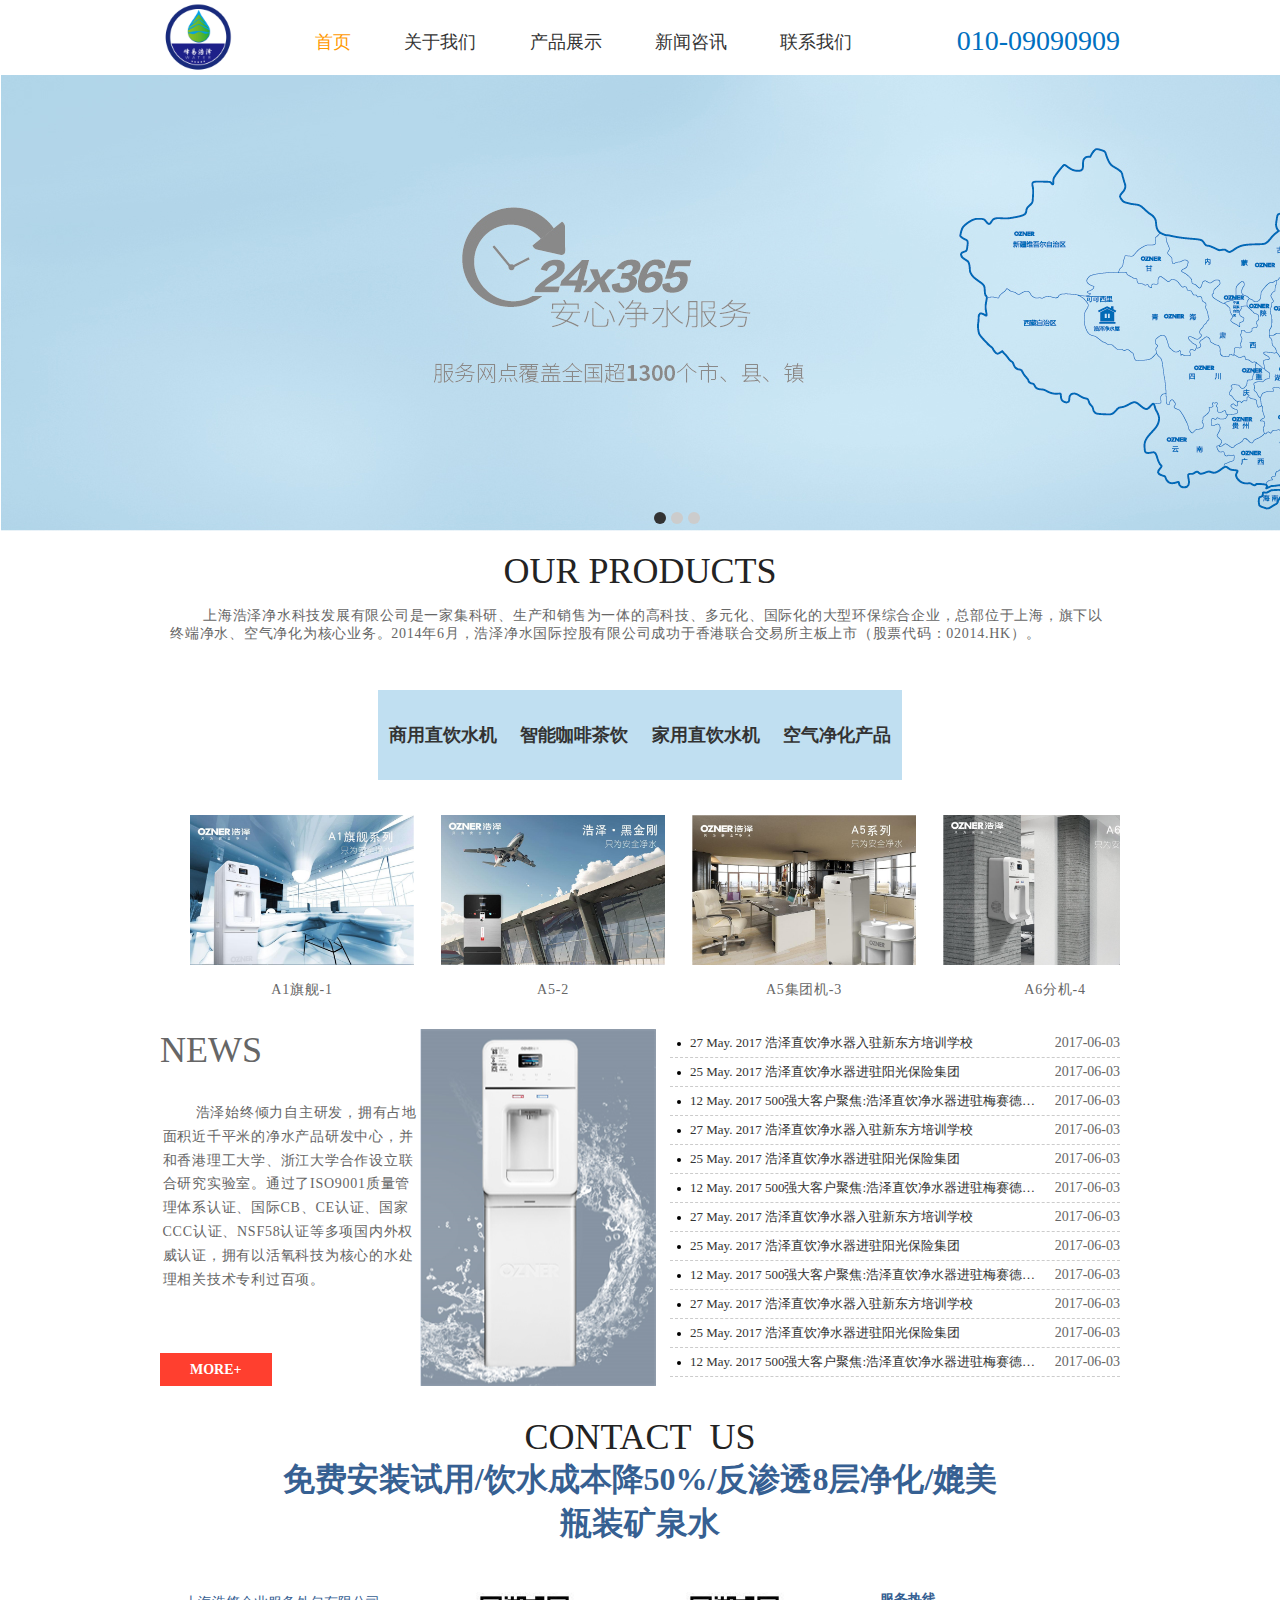
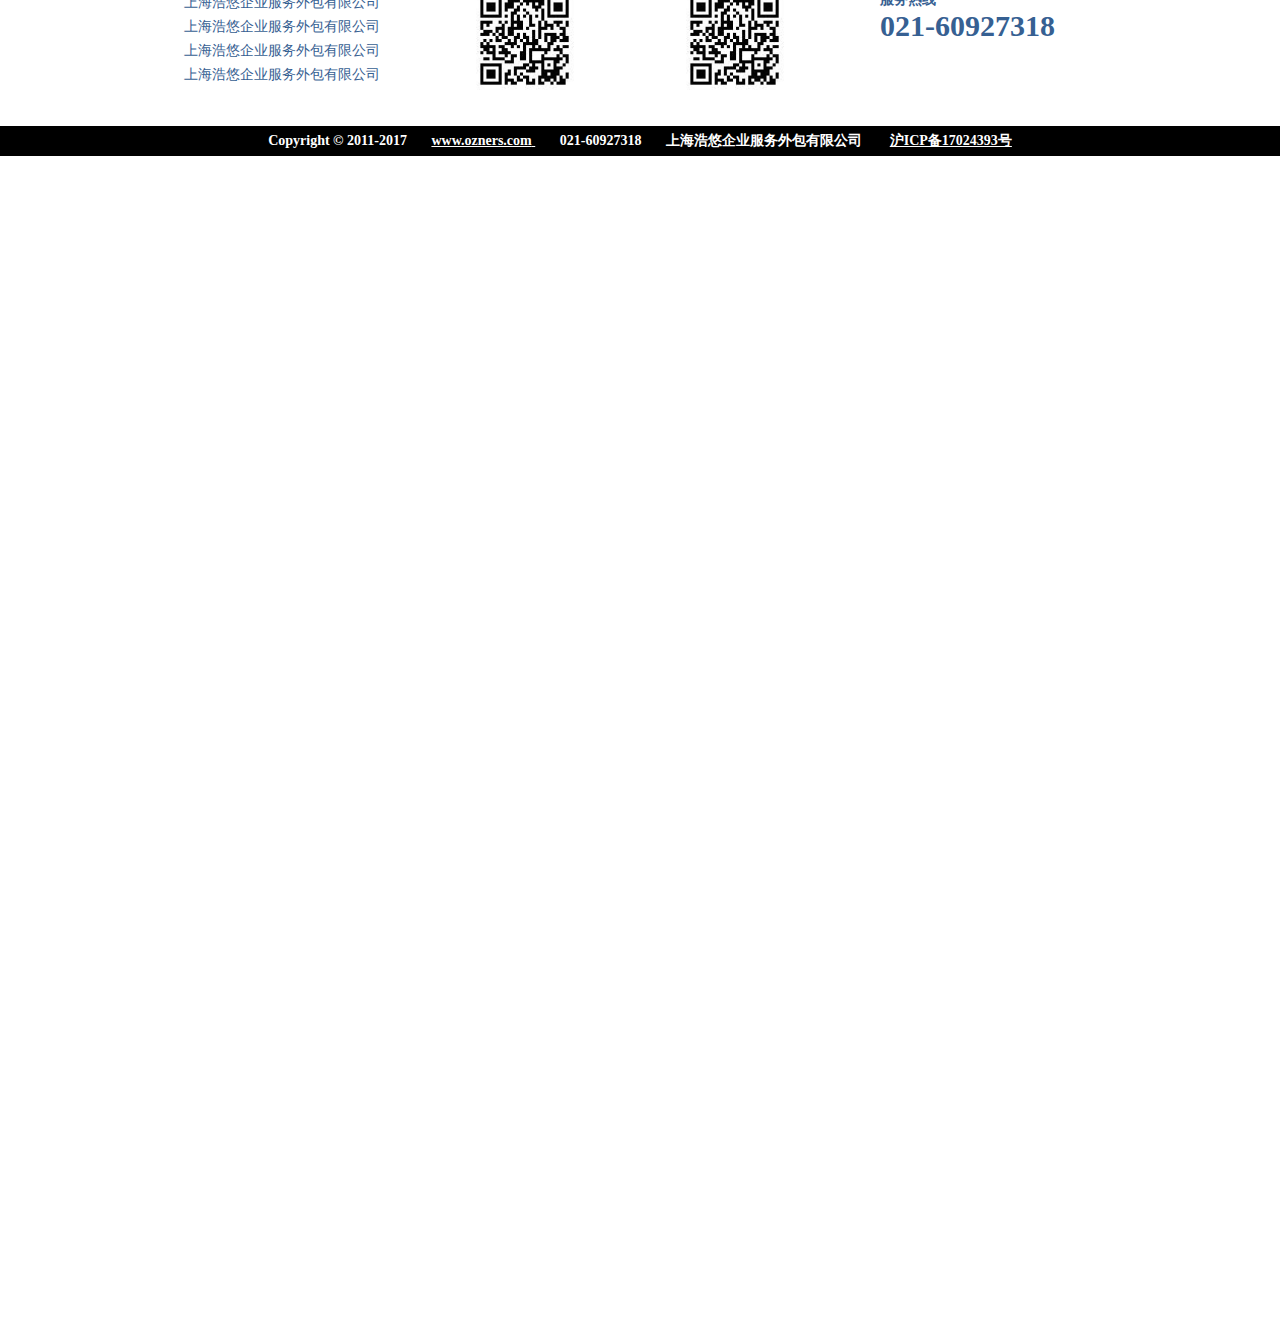
==== index.html @ fd551aab "新闻资讯，联系我们，关于我们" ====
<!DOCTYPE html>
<html lang="en">

<head>
    <meta charset="UTF-8">
    <meta name="viewport" content="width=device-width, initial-scale=1.0">
    <meta http-equiv="X-UA-Compatible" content="ie=edge">
    <title>Document</title>
    <script>
        function IsPC() {
            var userAgentInfo = navigator.userAgent;
            var Agents = ["Android", "iPhone", "SymbianOS", "Windows Phone", "iPad",
                "iPod"];    //常用的手机系统版本
            var flag = true;    //建立标志
            for (var v = 0; v < Agents.length; v++) {
                if (userAgentInfo.indexOf(Agents[v]) > 0) {
                    flag = false;    //如果是手机版本返回false
                    break;
                }
            }
            return flag;
        }

        window.onload = function () {
            if (IsPC()) {
                //pc
                window.location.href="./web/index.html";
            } else {
                //安卓
                window.location.href="./app/index.html";
            }
        }
    </script>
</head>

<body>

</body>

</html>
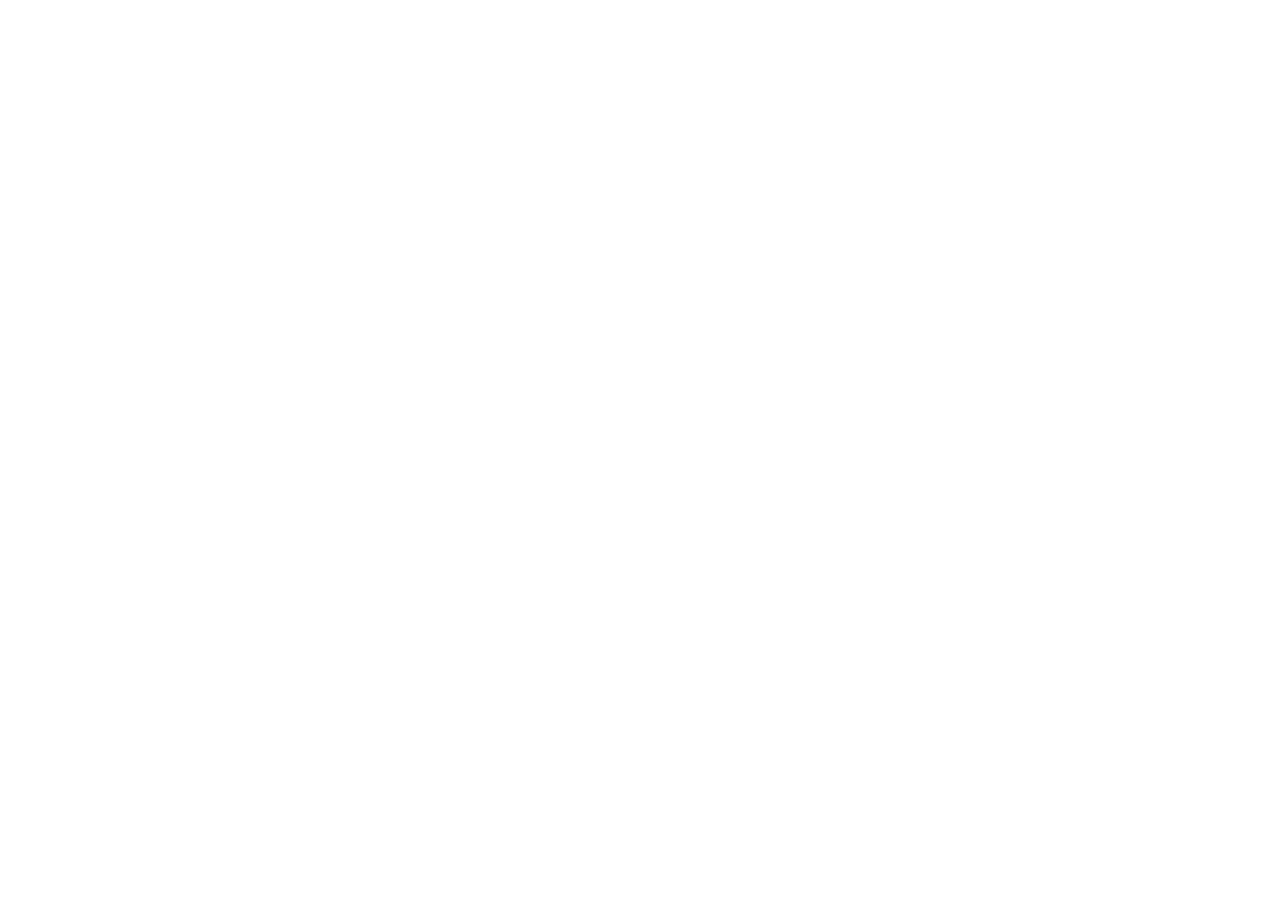
==== commit 6b5cd8d0: "删除admin文件夹" ====
--- a/index.html
+++ b/index.html
@@ -22,13 +22,13 @@
         }
 
         window.onload = function () {
-            if (IsPC()) {
-                //pc
-                window.location.href="./web/index.html";
-            } else {
-                //安卓
-                window.location.href="./app/index.html";
-            }
+            // if (IsPC()) {
+            //     //pc
+            //     window.location.href="./web/index.html";
+            // } else {
+            //     //移动端
+            //     window.location.href="./app/index.html";
+            // }
         }
     </script>
 </head>
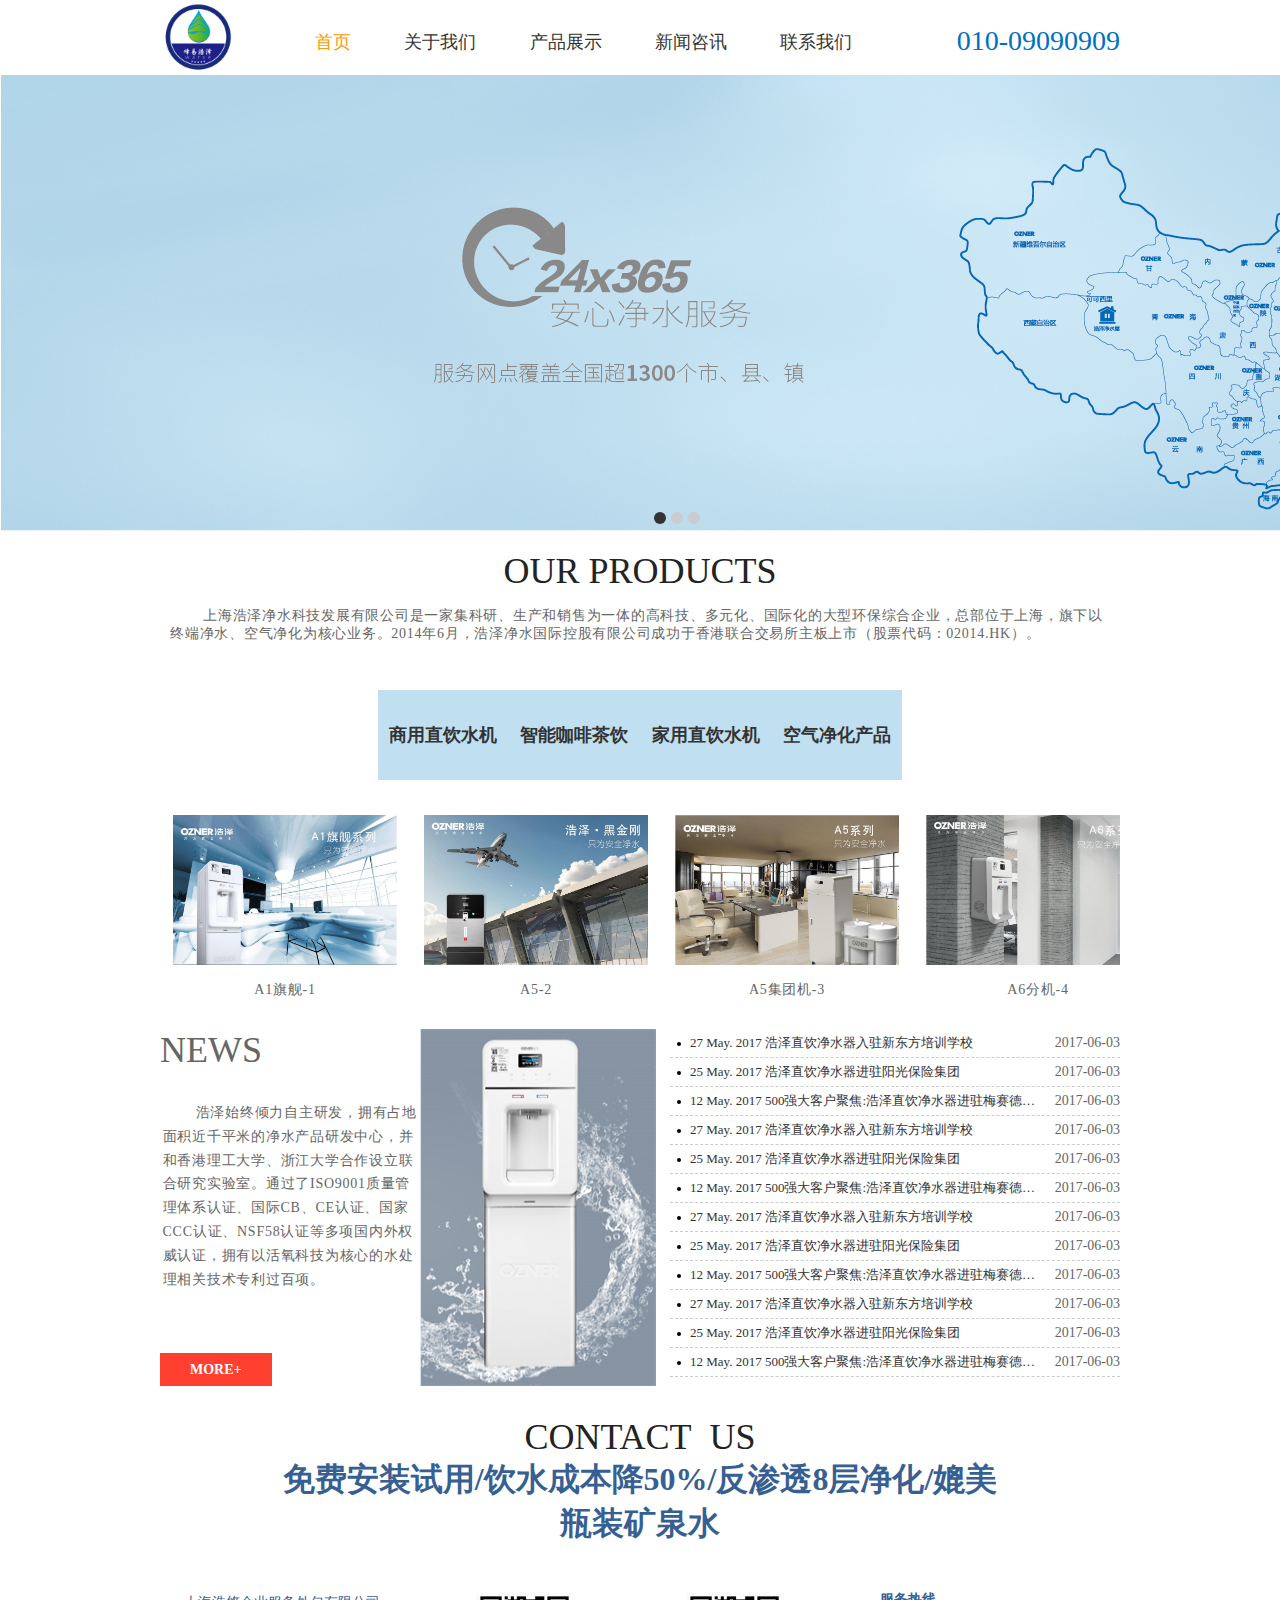
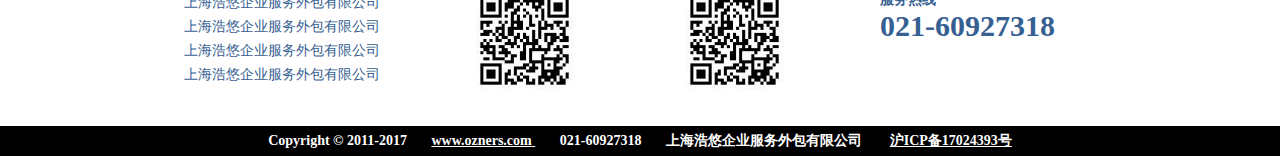
==== commit ca266f04: "d" ====
--- a/index.html
+++ b/index.html
@@ -3,9 +3,17 @@
 
 <head>
     <meta charset="UTF-8">
-    <meta name="viewport" content="width=device-width, initial-scale=1.0">
+    <meta name="viewport" content="width=device-width, initial-scale=1.0, minimum-scale=0.5, maximum-scale=2.0, user-scalable=yes">
     <meta http-equiv="X-UA-Compatible" content="ie=edge">
+    <meta name="apple-mobile-web-app-capable" content="yes" />
+    <meta name="format-detection" content="telephone=no" />
     <title>Document</title>
+    <link rel="stylesheet" href="./css/common.css">
+    <script src="./js/jquery-2.2.4.min.js" type="text/javascript"></script>
+    <script src="./data/data.js" type="text/javascript"></script>
+    <script src="./js/slider.js" type="text/javascript"></script>
+    <script src="./js/marquee.js" type="text/javascript"></script>
+    <script src="./js/index.js" type="text/javascript"></script>
     <script>
         function IsPC() {
             var userAgentInfo = navigator.userAgent;
@@ -31,10 +39,320 @@
             // }
         }
     </script>
-</head>
-
-<body>
-
-</body>
+    <body>
+        <!-- 头部信息 logo，导航菜单 -->
+        <header class="header">
+            <div id="logo">
+                <img src="./images/logo/logo.jpg" alt="" srcset="">
+            </div>
+            <div id="nav">
+                <ul>
+                    <li>
+                        <a class="active" href="index.html">首页</a>
+                    </li>
+                    <li>
+                        <a href="gywm.html">关于我们</a>
+                    </li>
+                    <li>
+                        <a href="cpzs.html">产品展示</a>
+                    </li>
+                    <li>
+                        <a href="xwzx.html">新闻咨讯</a>
+                    </li>
+                    <li>
+                        <a href="lxwm.html">联系我们</a>
+                    </li>
+                </ul>
+            </div>
+            <span id="telphone">
+                010-09090909
+            </span>
+        </header>
+
+        <!-- 广告图 -->
+        <div class="adv slider">
+            <div class="adv-img">
+                <ul>
+                    <li class="slider-item active-img" style="background:url('./images/adv/01.jpg') repeat-x;"></li>
+                    <li class="slider-item" style="background:url('./images/adv/02.jpg') repeat-x;"></li>
+                    <li class="slider-item" style="background:url('./images/adv/03.jpg') repeat-x;"></li>
+                </ul>
+            </div>
+            <div class="adv-number">
+                <ul>
+                    <li class="slider-item-number active-number" value="1"></li>
+                    <li class="slider-item-number" value="2"></li>
+                    <li class="slider-item-number" value="3"></li>
+                </ul>
+            </div>
+        </div>
+
+        <!-- 正文 -->
+        <div id="content">
+            <!-- 产品介绍 -->
+            <div class="our-product">
+                <p class="title">OUR PRODUCTS</p>
+                <p class="text">上海浩泽净水科技发展有限公司是一家集科研、生产和销售为一体的高科技、多元化、国际化的大型环保综合企业，总部位于上海，旗下以终端净水、空气净化为核心业务。2014年6月，浩泽净水国际控股有限公司成功于香港联合交易所主板上市（股票代码：02014.HK）。</p>
+            </div>
+            <!-- 产品子菜单 -->
+            <div class="our-product-nav">
+                <ul>
+                    <li>
+                        <a href="#">商用直饮水机</a>
+                    </li>
+                    <li>
+                        <a href="#">智能咖啡茶饮</a>
+                    </li>
+                    <li>
+                        <a href="#">家用直饮水机</a>
+                    </li>
+                    <li>
+                        <a href="#">空气净化产品</a>
+                    </li>
+                </ul>
+            </div>
+            <!-- 水平滚动图 -->
+            <div id="tab" class="slider-product">
+                <div class="scrollleft">
+                    <ul>
+                        <li>
+                            <img src="./images/product/9696124_A1旗舰.png" alt="">
+                            <p>A1旗舰-1</p>
+                        </li>
+                        <li>
+                            <img src="./images/product/9696125_A5.png" alt="">
+                            <p>A5-2</p>
+                        </li>
+                        <li>
+                            <img src="./images/product/9696126_A5集团机.png" alt="">
+                            <p>A5集团机-3</p>
+                        </li>
+                        <li>
+                            <img src="./images/product/9696127_A6分机.png" alt="">
+                            <p>A6分机-4</p>
+                        </li>
+                        <li>
+                            <img src="./images/product/9696128_Teapod咖啡茶饮机.png" alt="">
+                            <p>Teapod咖啡茶饮机-5</p>
+                        </li>
+                        <li>
+                            <img src="./images/product/9696129_家用厨上系列.png" alt="">
+                            <p>家用厨上系列-6</p>
+                        </li>
+                        <li>
+                            <img src="./images/product/9696130_家用厨下系列.png" alt="">
+                            <p>家用厨下系列-7</p>
+                        </li>
+                    </ul>
+                </div>
+            </div>
+            <!-- 新闻信息 -->
+            <div class="news">
+                <div class="n-text news-text">
+                    <p class="title">
+                        <span>NEWS</span>
+                    </p>
+                    <p class="text">
+                        浩泽始终倾力自主研发，拥有占地面积近千平米的净水产品研发中心，并和香港理工大学、浙江大学合作设立联合研究实验室。通过了ISO9001质量管理体系认证、国际CB、CE认证、国家CCC认证、NSF58认证等多项国内外权威认证，拥有以活氧科技为核心的水处理相关技术专利过百项。
+                    </p>
+                    <div>
+                        <span class="button">MORE+</span>
+                    </div>
+                </div>
+                <div class="n-text news-img">
+                    <img src="./images/product/news.png" alt="">
+                </div>
+                <div class="n-text news-list">
+                    <ul class="w-list">
+                        <li class="w-list-item">
+                            <i class="dot"></i>
+                            <a href="/newsitem/277885688" target="_blank">
+                                27 May. 2017 浩泽直饮净水器入驻新东方培训学校
+                            </a>
+                            <span class="w-list-date">
+                                2017-06-03
+                            </span>
+                        </li>
+                        <li class="w-list-item">
+                            <i class="dot"></i>
+                            <a href="/newsitem/277885693" target="_blank">
+                                25 May. 2017 浩泽直饮净水器进驻阳光保险集团
+                            </a>
+                            <span class="w-list-date">
+                                2017-06-03
+                            </span>
+                        </li>
+                        <li class="w-list-item">
+                            <i class="dot"></i>
+                            <a href="/newsitem/277885694" target="_blank" style="text-overflow:ellipsis; white-space: nowrap; overflow: hidden;">
+                                12 May. 2017 500强大客户聚焦:浩泽直饮净水器进驻梅赛德斯奔驰4S店
+                            </a>
+                            <span class="w-list-date">
+                                2017-06-03
+                            </span>
+                        </li>
+                        <li class="w-list-item">
+                            <i class="dot"></i>
+                            <a href="/newsitem/277885688" target="_blank">
+                                27 May. 2017 浩泽直饮净水器入驻新东方培训学校
+                            </a>
+                            <span class="w-list-date">
+                                2017-06-03
+                            </span>
+                        </li>
+                        <li class="w-list-item">
+                            <i class="dot"></i>
+                            <a href="/newsitem/277885693" target="_blank">
+                                25 May. 2017 浩泽直饮净水器进驻阳光保险集团
+                            </a>
+                            <span class="w-list-date">
+                                2017-06-03
+                            </span>
+                        </li>
+                        <li class="w-list-item">
+                            <i class="dot"></i>
+                            <a href="/newsitem/277885694" target="_blank" style="text-overflow:ellipsis; white-space: nowrap; overflow: hidden;">
+                                12 May. 2017 500强大客户聚焦:浩泽直饮净水器进驻梅赛德斯奔驰4S店
+                            </a>
+                            <span class="w-list-date">
+                                2017-06-03
+                            </span>
+                        </li>
+                        <li class="w-list-item">
+                            <i class="dot"></i>
+                            <a href="/newsitem/277885688" target="_blank">
+                                27 May. 2017 浩泽直饮净水器入驻新东方培训学校
+                            </a>
+                            <span class="w-list-date">
+                                2017-06-03
+                            </span>
+                        </li>
+                        <li class="w-list-item">
+                            <i class="dot"></i>
+                            <a href="/newsitem/277885693" target="_blank">
+                                25 May. 2017 浩泽直饮净水器进驻阳光保险集团
+                            </a>
+                            <span class="w-list-date">
+                                2017-06-03
+                            </span>
+                        </li>
+                        <li class="w-list-item">
+                            <i class="dot"></i>
+                            <a href="/newsitem/277885694" target="_blank" style="text-overflow:ellipsis; white-space: nowrap; overflow: hidden;">
+                                12 May. 2017 500强大客户聚焦:浩泽直饮净水器进驻梅赛德斯奔驰4S店
+                            </a>
+                            <span class="w-list-date">
+                                2017-06-03
+                            </span>
+                        </li>
+                        <li class="w-list-item">
+                            <i class="dot"></i>
+                            <a href="/newsitem/277885688" target="_blank">
+                                27 May. 2017 浩泽直饮净水器入驻新东方培训学校
+                            </a>
+                            <span class="w-list-date">
+                                2017-06-03
+                            </span>
+                        </li>
+                        <li class="w-list-item">
+                            <i class="dot"></i>
+                            <a href="/newsitem/277885693" target="_blank">
+                                25 May. 2017 浩泽直饮净水器进驻阳光保险集团
+                            </a>
+                            <span class="w-list-date">
+                                2017-06-03
+                            </span>
+                        </li>
+                        <li class="w-list-item">
+                            <i class="dot"></i>
+                            <a href="/newsitem/277885694" target="_blank" style="text-overflow:ellipsis; white-space: nowrap; overflow: hidden;">
+                                12 May. 2017 500强大客户聚焦:浩泽直饮净水器进驻梅赛德斯奔驰4S店
+                            </a>
+                            <span class="w-list-date">
+                                2017-06-03
+                            </span>
+                        </li>
+                    </ul>
+                </div>
+            </div>
+            <!-- other -->
+            <div class="other-info" style="margin-top:30px;text-align:center;">
+                <p style="font-family: 微软雅黑, 'Microsoft YaHei'; font-size: 36px;">CONTACT&nbsp;&nbsp;US</p>
+                <p style="text-align: center;">
+                    <span style="color: rgb(54, 96, 146);">
+                        <strong>
+                            <span style="font-family: 微软雅黑, 'Microsoft YaHei'; font-size: 32px;">免费安装试用/饮水成本降50%/反渗透8层净化/媲美
+                                <br/>瓶装矿泉水</span>
+                        </strong>
+                    </span>
+                </p>
+            </div>
+
+            <!-- code -->
+            <div class="company" style="width:100%;height:130px;margin-top:30px;">
+                <div class="inline info" style="padding-top:15px;">
+                    <p style="text-align: justify; line-height: 2em; text-indent: 2em;">
+                        <span style="font-family: 微软雅黑, 'Microsoft YaHei'; font-size: 14px; color: rgb(54, 96, 146);">上海浩悠企业服务外包有限公司</span>
+                    </p>
+                    <p style="text-align: justify; line-height: 2em; text-indent: 2em;">
+                        <span style="font-family: 微软雅黑, 'Microsoft YaHei'; font-size: 14px; color: rgb(54, 96, 146);">上海浩悠企业服务外包有限公司</span>
+                    </p>
+                    <p style="text-align: justify; line-height: 2em; text-indent: 2em;">
+                        <span style="font-family: 微软雅黑, 'Microsoft YaHei'; font-size: 14px; color: rgb(54, 96, 146);">上海浩悠企业服务外包有限公司</span>
+                    </p>
+                    <p style="text-align: justify; line-height: 2em; text-indent: 2em;">
+                        <span style="font-family: 微软雅黑, 'Microsoft YaHei'; font-size: 14px; color: rgb(54, 96, 146);">上海浩悠企业服务外包有限公司</span>
+                    </p>
+                </div>
+                <div class="inline qr-code1">
+                    <img src="./images/RenderQRCode.jpeg" alt="" srcset="">
+                </div>
+                <div class="inline qr-code2">
+                    <img src="./images/RenderQRCode-2.jpeg" alt="" srcset="">
+                </div>
+                <div class="tel" style="padding-top:15px;">
+                    <p>
+                        <span style="color: rgb(54, 96, 146);">
+                            <strong>
+                                <span style="font-family: 微软雅黑, 'Microsoft YaHei'; font-size: 14px;">服务热线</span>
+                            </strong>
+                        </span>
+                    </p>
+                    <p>
+                        <span style="color: rgb(54, 96, 146);">
+                            <strong>
+                                <span style="color: rgb(54, 96, 146); font-family: 微软雅黑, 'Microsoft YaHei'; font-size: 30px;">021-60927318</span>
+                            </strong>
+                        </span>
+                    </p>
+                </div>
+            </div>
+
+        </div>
+
+
+        <!-- 底部 -->
+        <footer class="footer" style="height:30px;background-color:#000;color:#fff;line-height:30px;">
+            <p class="p3" style="margin-top: 0px; margin-bottom: 20px; padding: 0px; color: rgb(153, 153, 153); text-align: center;">
+                <span style="color: rgb(255, 255, 255);">
+                    <strong>
+                        <span style="font-size: 14px; font-family: 微软雅黑, 'Microsoft YaHei';">Copyright © 2011-2017 &nbsp; &nbsp; &nbsp;
+                            <a href="http://www.ozners.com" _src="http://www.ozners.com" style="color: rgb(255, 255, 255); text-decoration: underline;">
+                                <span style="font-size: 14px; font-family: 微软雅黑, 'Microsoft YaHei'; color: rgb(255, 255, 255);">www.ozners.com</span>
+                            </a>&nbsp; &nbsp; &nbsp; &nbsp;021-60927318 &nbsp; &nbsp; &nbsp;
+                            <span style="color: rgb(255, 255, 255); font-size: 14px; font-family: 微软雅黑, 'Microsoft YaHei';">上海浩悠企业服务外包有限公司</span>&nbsp; &nbsp; &nbsp; &nbsp;</span>
+                    </strong>
+                </span>
+                <a class="miitbeian" href="http://www.miitbeian.gov.cn/" target="_blank" style="text-decoration: underline; font-size: 14px; font-family: 微软雅黑, 'Microsoft YaHei'; color: rgb(255, 255, 255); background-color: transparent;">
+                    <span style="color: rgb(255, 255, 255);">
+                        <strong>
+                            <span style="color: rgb(255, 255, 255); font-size: 14px; font-family: 微软雅黑, 'Microsoft YaHei';">沪ICP备17024393号</span>
+                        </strong>
+                    </span>
+                </a>
+            </p>
+        </footer>
+
+    </body>
 
 </html>--- a/css/common.css
+++ b/css/common.css
@@ -0,0 +1,579 @@
+@charset "utf-8";
+root {display: block;}
+html, body, div, label, dl, dt, dd, ul, ol, li, h1, h2, h3, h4, h5, h6, pre, code, form, fieldset, legend, p, blockquote, th, td ,img,textarea{border: 0px;margin: 0px;outline: 0px;padding: 0px;}
+fieldset, img { border: 0; }
+img { display:inline-block; }
+:focus { outline: 0; }
+li {display: list-item;text-align: -webkit-match-parent;}
+em ,i{font-style: normal;}
+h1, h2, h3, h4, h5, h6 {font-weight:bold;}
+abbr, acronym { border: 0; font-variant: normal; }
+input, button, textarea, select, optgroup, option { font-family: inherit; font-size: inherit; font-style: inherit; font-weight: inherit; }
+code, kbd, samp, tt { font-size:100%; }
+input, button, textarea, select { *font-size: 100%;font-family:"Microsoft YaHei";}
+ol, ul { list-style: none outside none; }
+table { border-collapse: collapse; border-spacing: 0; }
+caption, th { text-align: left; }
+:link, :visited, ins { text-decoration: none; }
+blockquote, q { quotes: none; }
+blockquote:before, blockquote:after, q:before, q:after { content: ''; content: none; }
+a{ color: #333}
+div {display: block;}
+a:hover{ color:#F90}
+html,body{
+    margin: 0;
+    padding: 0;
+    color: #232323;
+    font-size: 12px;
+    font-family:"Microsoft YaHei",Arial,Helvetica,sans-serif,STHeiti;
+    letter-spacing: 0px;
+	 height: 100%;
+     width: 100%;
+}
+
+/* layout */
+.header,
+#content{
+    width:960px;
+    margin:0 auto;
+} 
+
+.adv,
+.footer{
+    width:100%;
+    margin:0 auto;
+}
+
+
+/* header */
+.header{
+    height: 75px;
+}
+
+#logo{
+    /* padding-top: 30px; */
+    float:left;
+}
+
+#logo img{
+    height: 75px;
+    width: 75px;
+}
+
+#nav{
+    float:left;
+    padding-top: 15px;
+    padding-left: 55px;
+}
+#nav ul li{
+    display: inline-block;
+    padding: 15px 25px;
+    font-size: 18px;
+    font-weight: 500;
+}
+
+#nav ul li a.active{
+    color: #ff9900;
+}
+
+#telphone{
+    display: block;
+    padding-top:25px;
+    font-family: 微软雅黑, 'Microsoft YaHei'; 
+    color: rgb(0, 112, 192); 
+    font-size: 28px;
+    float: right 
+}
+
+
+/* adv */
+.adv{
+    width: 1349px;
+    height:460px;
+    position: relative;
+}
+
+.adv-img li{
+    display: none;
+    width: 100%;
+    height: 460px;
+}
+
+.adv-img li.active-img{
+    display: block;
+}
+
+.adv-number{
+    position: absolute;
+    z-index: 1;
+    width: 100%;
+    height: 30px;
+    text-align: center;
+    line-height: 30px;
+    bottom: 0;
+    
+}
+
+.adv-number ul {
+    display: inline-block;
+}
+
+.adv-number li{
+    float: left;
+    display: block;
+    width:12px;
+    height: 12px;
+    background-color: #ccc;
+    text-align: center;
+    line-height: 12px;
+    border-radius: 10px;
+    margin-left: 5px;
+    cursor: pointer;
+}
+
+.adv-number li:hover,
+.adv-number li:focus{
+    color: #fff;
+    background-color: #333;
+}
+
+.adv-number li.active-number{
+    color: #fff;
+    background-color: #333;
+}
+
+#content{
+    min-height:500px;
+    padding-bottom: 20px;
+}
+
+.our-product{
+    min-height:140px; 
+    padding-top: 15px;
+}
+.our-product .title{
+    font-family: 微软雅黑, "Microsoft YaHei";
+    font-size: 36px;
+    text-align: center;
+}
+
+.our-product .text{
+    color: rgb(102, 102, 102);
+    font-family: 微软雅黑, "Microsoft YaHei";
+    font-size: 14px;
+    letter-spacing: 0.75px;
+    text-indent: 33px;
+    padding: 15px 10px;
+}
+
+.our-product-nav{
+    width: 524px;
+    height: 90px;
+    margin: 0 auto;
+    background-color: #c0dff1;
+    line-height: 80px;
+    text-align: center;
+}
+
+.our-product-nav ul li{
+    display: inline-block;
+    padding: 5px 10px;   
+    font-size: 18px;
+    font-weight: bolder; 
+}
+
+.our-product-nav ul li a:hover,
+.our-product-nav ul li a:focus{
+    color:#fff;
+}
+
+
+.slider-product{
+    color: rgb(102, 102, 102);
+    font-family: 微软雅黑, "Microsoft YaHei";
+    font-size: 14px;
+    letter-spacing: 0.75px;
+    width: 100%;
+    /* padding-top: 30px; */
+    overflow: hidden;
+}
+
+.scrollleft {
+    width: 100%;
+    padding: 5px 20px 0px 20px;
+    margin: 20px auto;
+}
+
+.scrollleft li {
+    margin-right: 7px;
+    display: inline;
+    text-align: center;
+    line-height: 19px
+}
+
+.scrollleft img {
+    width: 224px;
+    height: 150px;
+    padding: 10px;
+}
+
+.news{
+    width:100%;
+    height:357px;
+    margin-top:10px;
+}
+
+.news .n-text{
+    float: left;
+    height: 100%;
+}
+
+.news .news-text{
+    width:260px;
+    position: relative;
+}
+.news .news-text .title{
+    font-family: 微软雅黑, 'Microsoft YaHei'; 
+    font-size: 36px;
+}
+
+.news .news-text,
+.news .news-list{
+    color: rgb(102, 102, 102);
+    font-family: 微软雅黑, "Microsoft YaHei";
+    font-size: 14px; 
+    outline: none !important;
+    
+}
+
+.news .news-text .text{
+    box-sizing: border-box;
+    line-height: 1.7;
+    margin: 0px 0px 15px 0px; 
+    padding: 30px 2.5px 0px 2.5px; 
+    letter-spacing: 0.75px;
+    text-indent: 33px;
+}
+
+.news .news-text .button{
+    padding: 8.5px 30px;
+    background-color: #ff3f2f;
+    color: #fff;
+    font-size: 14px;
+    font-weight: 600;
+    font-family: 微软雅黑, 'Microsoft YaHei';
+    position: absolute;
+    bottom: 0;
+    left: 0;
+}
+.news .news-text .button:hover,
+.news .news-text .button:focus{
+    cursor: pointer;
+}
+
+.news .news-img{
+    width:240px;
+    margin-right: 10px;
+}
+
+.news .news-img img{
+    width:236px;
+    height:357px;
+}
+.news .news-list{
+    width:450px;
+}
+
+.w-list li.w-list-item{
+    border-bottom:1px dashed #ccc;
+    position: relative;
+}
+
+.w-list li.w-list-item a{
+
+    padding: 0;
+    padding-left: 5px;
+    overflow: hidden;
+    font-size: 13px;
+    font-family: 'Microsoft YaHei';
+    font-weight: 400;
+    font-style: normal;
+    text-decoration: none;
+    height: 28px;
+    line-height: 28px;
+    text-overflow:ellipsis;
+    white-space: nowrap; 
+    display: block;
+    width: 350px;
+    margin-left: 15px;
+}
+
+.w-list li.w-list-item .w-list-date{
+    line-height: 28px;
+    position: absolute;
+    right: 0;
+    top: 0px;
+}
+
+.dot{
+    display: block;
+    width: 4px;
+    height: 4px;
+    border-radius: 4px;
+    background-color: #000;
+    position: absolute;
+    left: 7px;
+    top: 12.5px;
+}
+
+.company .inline{
+    float: left;
+    padding-right: 80px;
+}
+
+.qr-code1 img, 
+.qr-code2 img{
+    width: 130px;
+    height: 130px;
+}
+
+
+/* 产品展示 关于我们 新闻资讯 联系我们*/
+#cpzs,
+#gywm,
+#xwzx,
+#lxwm{
+    width: 960px;
+    margin: 0 auto;
+    min-height:500px;
+    padding-bottom: 20px;
+    clear: both;
+}
+
+#cpzs .p-type{
+    margin-top: 15px;
+}
+
+#cpzs .p-type li{
+    float: left;
+    width: 235px;
+    background-color: #e6e6e6;
+    font-size: 14px;
+    font-weight: bold;
+    padding: 5px 0 5px 5px;
+    cursor: pointer;
+}
+
+#cpzs .p-type li:hover,
+#cpzs .p-type li:focus{
+    background-color: #ff5344;
+    color: #fff;
+}
+
+#cpzs .p-list{
+    padding-top: 5px;
+    clear: both;
+}
+
+#cpzs .p-list li{
+    display: inline-block;
+    width: 317.5px;
+}
+
+#cpzs .p-list li a.p-item{
+    display: block;
+    color: #614444;
+    padding-left: 10px;
+    border: 1px solid #fff;
+    padding-bottom: 25px;
+}
+
+#cpzs .p-list li a.p-item:hover{
+    color: #614444;
+    border: 1px solid #ff5245;
+}
+
+#cpzs .p-list li a.p-item .w-pl-title{
+    color: #614444;
+    font-size: 14px;
+    margin-left: 10px;
+    padding-bottom: 15px;
+}
+#cpzs .p-list li a.p-item .w-pl-title:hover{
+    
+    text-decoration:underline;
+    
+}
+
+#cpzs .p-list li a.p-item img{
+    width: 300px;
+    height: 240px;
+}
+
+#cpzs .p-list li a.p-item .buy{
+    cursor: pointer;
+    color: #fff;
+    padding: 5px;
+    background-color: #ff5245;
+    margin-left: 10px;
+}
+#cpzs .p-list li a.p-item .buy:hover,
+#cpzs .p-list li a.p-item .buy:focus{
+    background-color: #ff3f2f;
+    text-decoration:none !important;
+}
+
+.page{
+    width: 100%;
+    margin-top: 20px;
+    text-align: center;
+}
+
+.page ul li {
+    display: inline-block;
+    padding: 5px 10px;
+    margin-right: 5px;
+    border: 1px solid #ccc;
+    /* background-color: #c0dff1; */
+    border-radius: 5px;
+    cursor: pointer;
+}
+.page ul li:hover,
+.page ul li:focus,
+.page ul li.active {
+    background-color:#c6c6c6;
+}
+
+#gywm .title{
+    margin-top: 20px;
+}
+
+#gywm .title h3{
+    box-sizing: border-box;
+    line-height: 1.1;
+    margin: 7px 0px 3px;
+    padding: 0px;
+    font-family: Arial, 微软雅黑;
+    font-weight: normal;
+    font-size: 24px;
+    white-space: normal;
+    outline: none !important;
+}
+
+#gywm .title h5{
+    box-sizing: border-box;
+    line-height: 1.1;
+    margin: 0px;
+    padding: 0px;
+    font-family: Arial, 微软雅黑;
+    font-weight: normal;
+    color: rgb(102, 102, 102);
+    font-size: 14px;
+    text-transform: uppercase;
+    white-space: normal;
+    outline: none !important;
+}
+
+#gywm .text{
+    margin-top: 50px;
+}
+
+#gywm .text p{
+    box-sizing: border-box; 
+    line-height: 1.4; 
+    margin: 0px; 
+    padding: 0px; 
+    outline: none !important; 
+    font-size: 16px; 
+    font-family: 微软雅黑, "Microsoft YaHei";
+    color: rgb(102, 102, 102);
+    text-indent: 32px;
+    margin: 15px 0px;
+}
+
+#gywm .text p.img{
+    text-indent: 0;
+}
+
+#gywm .text p.img img{
+    width: 960px;
+}
+
+#xwzx .xw-list{
+    width: 100%;
+}
+#xwzx .xw-list li{
+    padding: 0 0 20px 0;
+    margin: 0 0 20px 0;
+    border-bottom: 1px dotted #ccc;
+    font-family: 'Microsoft YaHei';
+    font-size: 16px;
+    font-style: normal;
+    font-weight: normal;
+}
+
+#xwzx .xw-list li p{
+    word-break: break-all;
+    overflow: hidden;
+    text-overflow: ellipsis;
+}
+
+#xwzx .xw-list li .info{
+    margin-top: 10px;
+}
+
+#xwzx .xw-list li .date{
+    padding: 0;
+    margin: 0;
+    font-family: 'Microsoft YaHei';
+    font-size: 12px;
+    font-style: normal;
+    font-weight: normal;
+    color: #999;
+    text-decoration: none;
+}
+#xwzx .xw-list li .count{
+    line-height: 25px;
+    padding: 0;
+    margin: 0;
+    font-family: 'Microsoft YaHei';
+    font-size: 12px;
+    font-style: normal;
+    font-weight: normal;
+    color: #999;
+    text-decoration: none;
+    float: right;
+   
+}
+
+
+.iconfont{
+    
+    display: inline-block;
+    width: 20px;
+    height: 20px;
+
+    background: url("../images/eye2.png") no-repeat 5px 8px;
+}
+
+#lxwm .addr{
+    width: 100%;
+    text-align: center;
+    color: rgb(12, 12, 12); 
+    font-family: 微软雅黑, 
+    'Microsoft YaHei'; 
+    font-size: 22px;
+}
+#lxwm .addr p{
+    margin: 20px 0px;
+}
+
+#lxwm .addr span{
+    text-decoration:underline;
+}
+
+#lxwm .img img{
+    width: 960px;
+}
+
+
